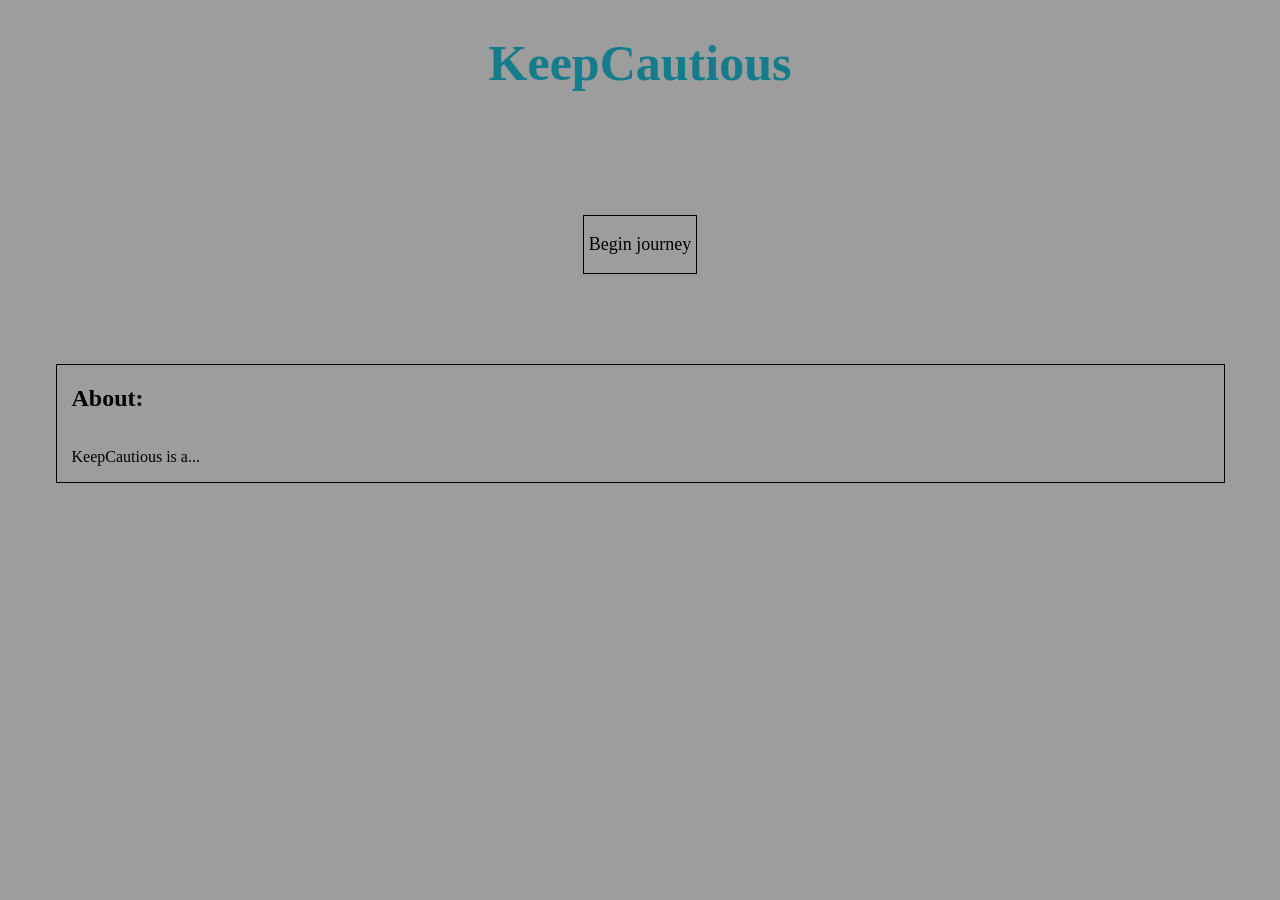
==== index.html @ 1388c2cf "16/2/26" ====
<!DOCTYPE html>
<html lang="en">
<head>
  <meta charset="UTF-8">
  <meta name="viewport" content="width=device-width, initial-scale=1.0">
  <link rel="stylesheet" href="css/style.css">
  <title>KeepCautious</title>
</head>
<body id="index">
  <div id="homepage">
    <h1>
      KeepCautious
    </h1>
    <nav id="start">
      <p>Begin journey</p>
    </nav>
    <main id="about">
      <h2>About:</h2>
      <p>
        KeepCautious is a...
      </p>
    </main>
  </div>
</body>
</html>
---- css/style.css ----
#index{
    margin: 0;
    background-color: rgb(157, 157, 157);
}

h1{
    color: rgb(21, 124, 140);
    font-size: 50px;
}

#homepage{
    display: flex;
    align-items: center;
    flex-direction: column;
}

#start{
    display: block;
    width: auto;
    padding-left: 5px;
    padding-right: 5px;
    border: 1px solid black;
    font-size: large;
    margin-top: 10vh;
    margin-bottom: 10vh;
}

#about{
    display: flex;
    width: 90%;
    border: 1px solid black;
    padding-left: 15px;
    flex-direction: column;
}
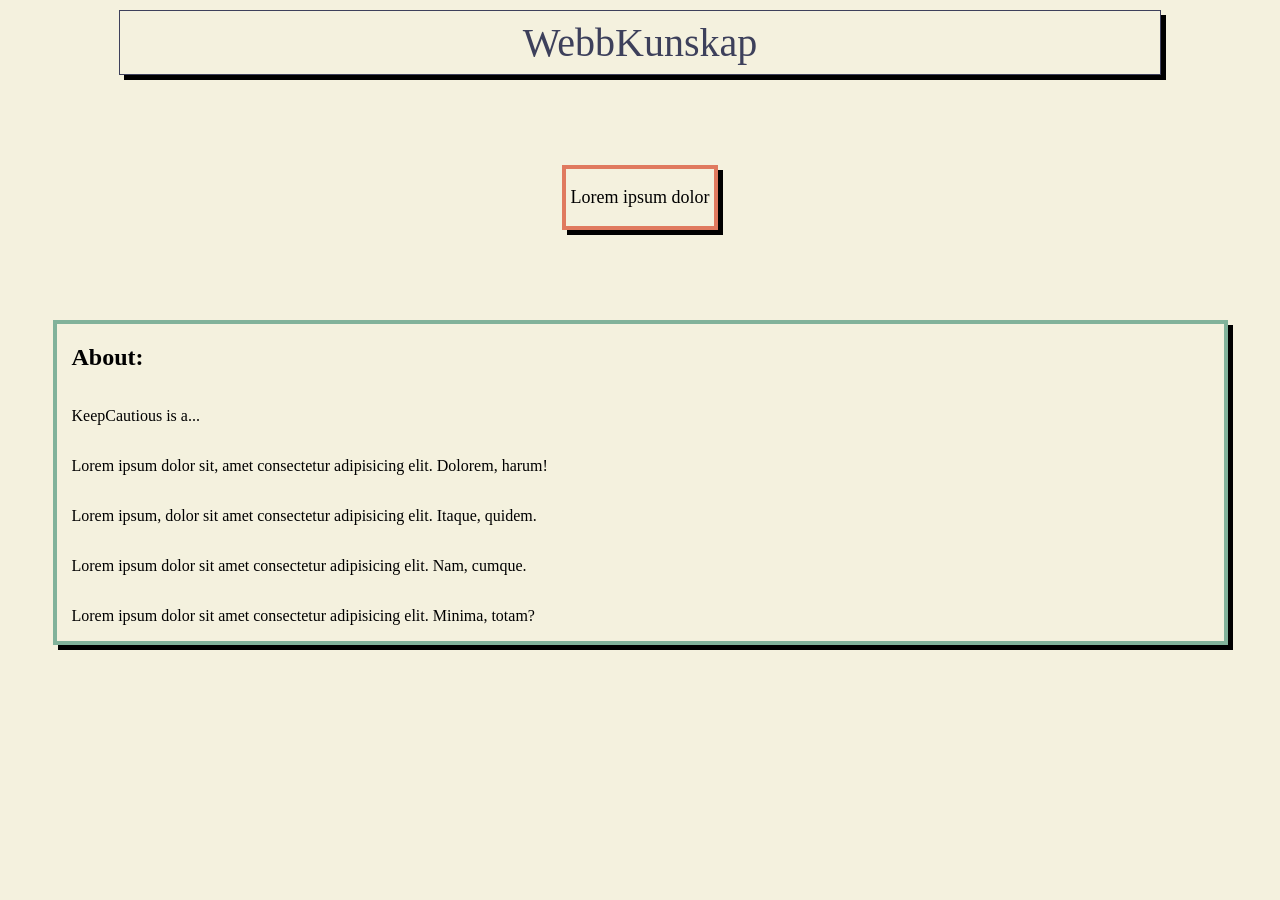
==== commit a65ab46e: "2/3/26" ====
--- a/index.html
+++ b/index.html
@@ -4,21 +4,23 @@
   <meta charset="UTF-8">
   <meta name="viewport" content="width=device-width, initial-scale=1.0">
   <link rel="stylesheet" href="css/style.css">
-  <title>KeepCautious</title>
+  <title>WebbKunskap</title>
 </head>
 <body id="index">
   <div id="homepage">
-    <h1>
-      KeepCautious
-    </h1>
+    <nav class="home">
+      <a href="index.html" class="home-button">WebbKunskap</a>
+    </nav>
     <nav id="start">
-      <p>Begin journey</p>
+      <p>Lorem ipsum dolor </p>
     </nav>
     <main id="about">
       <h2>About:</h2>
-      <p>
-        KeepCautious is a...
-      </p>
+      <p>KeepCautious is a...</p>
+      <p>Lorem ipsum dolor sit, amet consectetur adipisicing elit. Dolorem, harum!</p>
+      <p>Lorem ipsum, dolor sit amet consectetur adipisicing elit. Itaque, quidem.</p>
+      <p>Lorem ipsum dolor sit amet consectetur adipisicing elit. Nam, cumque.</p>
+      <p>Lorem ipsum dolor sit amet consectetur adipisicing elit. Minima, totam?</p>
     </main>
   </div>
 </body>
--- a/css/style.css
+++ b/css/style.css
@@ -1,10 +1,10 @@
 #index{
     margin: 0;
-    background-color: rgb(157, 157, 157);
+    background-color: #f4f1de;
 }
 
 h1{
-    color: rgb(21, 124, 140);
+    color: #3d405b;
     font-size: 50px;
 }
 
@@ -14,21 +14,47 @@
     flex-direction: column;
 }
 
+.home{
+    display: flex;
+    width: 80%; 
+    border: 1px solid #3d405b;
+    box-shadow: 5px 5px;
+    margin-top: 10px;
+    padding: 0.5rem;
+    justify-content: center;
+}
+
+.home-button{
+    color: #3d405b;
+    font-size: 2.5rem;
+    text-decoration: none;
+}
+
 #start{
     display: block;
     width: auto;
     padding-left: 5px;
     padding-right: 5px;
-    border: 1px solid black;
+    border: 4px solid #e07a5f;
+    box-shadow: 5px 5px;
     font-size: large;
     margin-top: 10vh;
     margin-bottom: 10vh;
 }
 
+#start:hover {
+    box-shadow:none;
+    position: relative;
+    left: 5px;
+    top: 5px;
+}
+
 #about{
     display: flex;
     width: 90%;
-    border: 1px solid black;
+    border: 4px solid #81b29a;
+    box-shadow: 5px 5px;
     padding-left: 15px;
     flex-direction: column;
+    margin-bottom: 50px;
 }
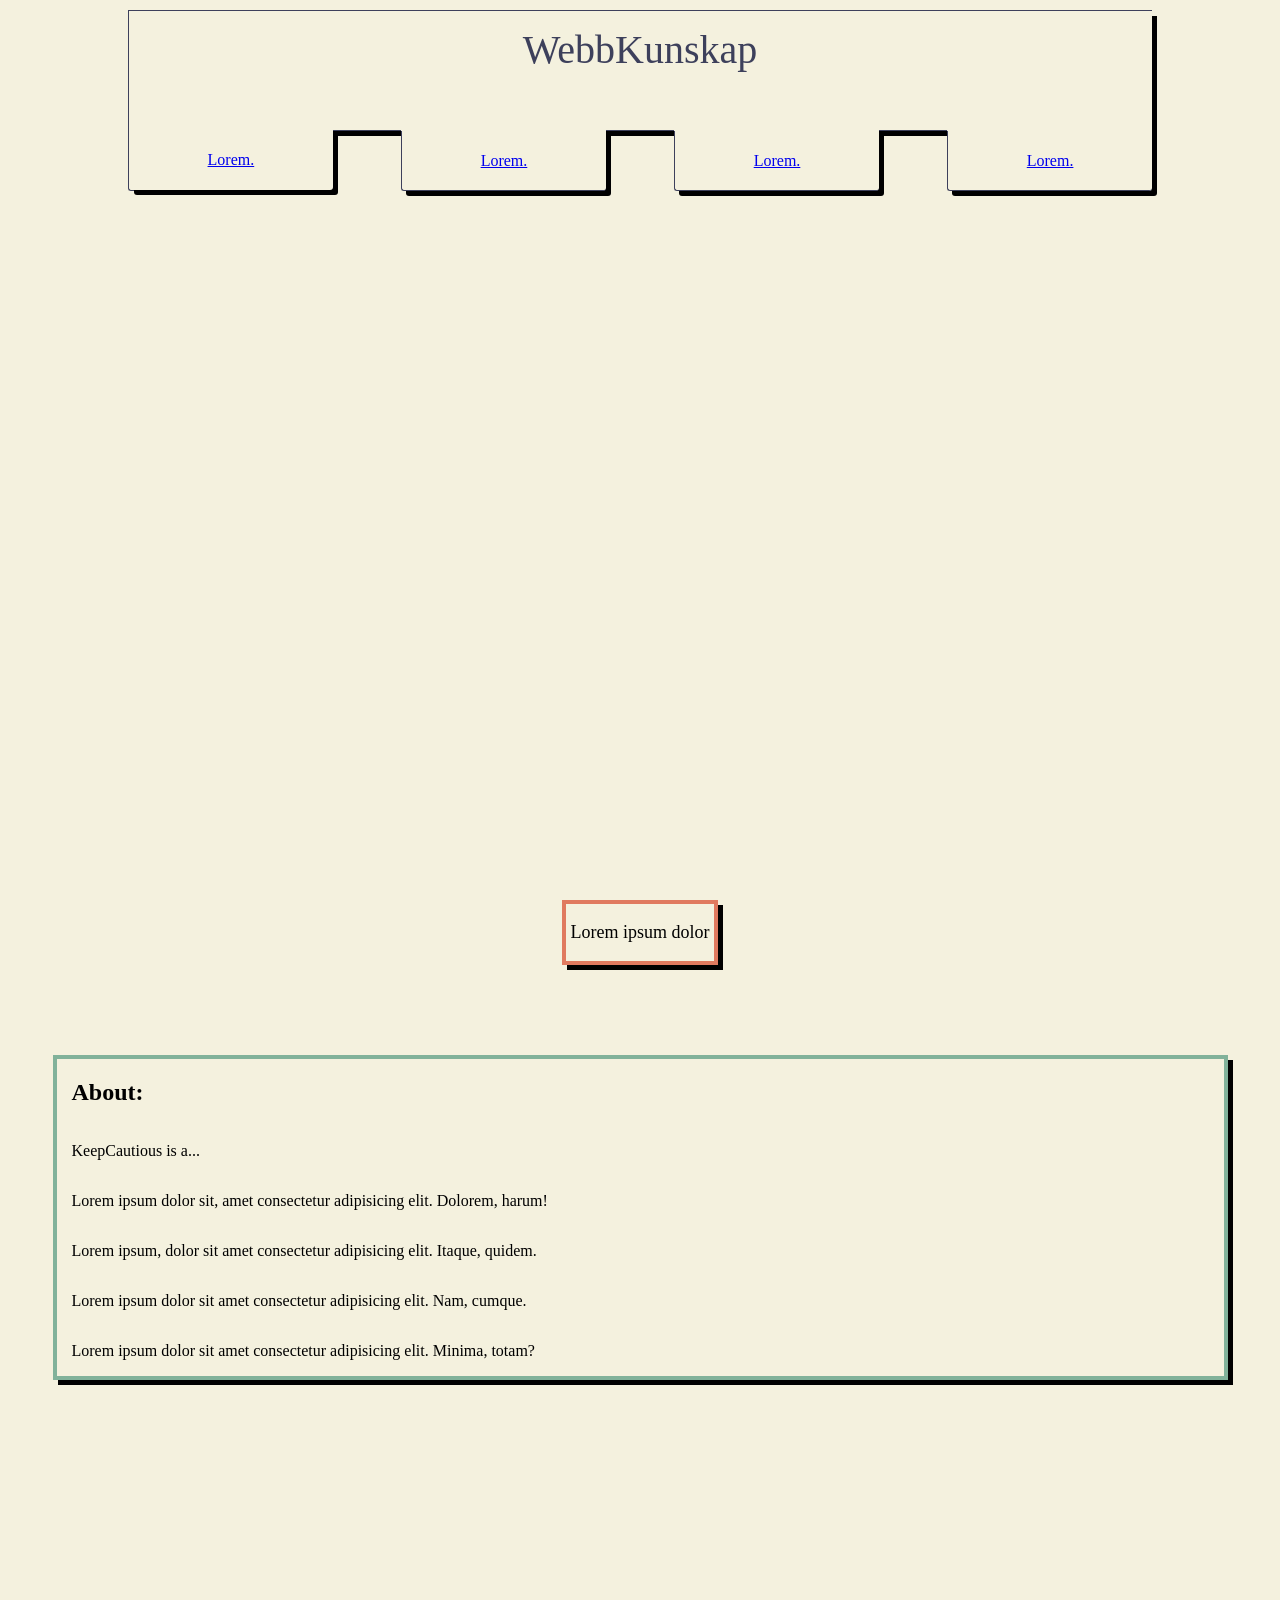
==== commit 38ad8067: "2026-03-09" ====
--- a/index.html
+++ b/index.html
@@ -10,6 +10,19 @@
   <div id="homepage">
     <nav class="home">
       <a href="index.html" class="home-button">WebbKunskap</a>
+      <div class="C1">
+      <a href="c1" class="c1">Lorem.</a>
+      </div>
+      <div class="mt1"></div>
+      <div class="mt3"></div>
+      <a href="c2" class="c2">Lorem.</a>
+      <div class="hmb"></div>
+      <a href="c3" class="c3">Lorem.</a>
+      <div class="mt4"></div>
+      <div class="mt2"></div>
+      <div class="C4">
+        <a href="c4" class="c4">Lorem.</a>
+      </div>
     </nav>
     <nav id="start">
       <p>Lorem ipsum dolor </p>
--- a/css/style.css
+++ b/css/style.css
@@ -15,19 +15,138 @@
 }
 
 .home{
-    display: flex;
+    display: grid;
+    grid-template-rows: 2fr 1fr;
+    grid-template-columns: 3fr 1fr 3fr 1fr 3fr 1fr 3fr;
+    grid-template-areas: 
+    "C1 mt1 mt3 hmb mt4 mt2 C4"
+    "C1 . c2 . c3 . C4"
+    ;
     width: 80%; 
-    border: 1px solid #3d405b;
-    box-shadow: 5px 5px;
+    height: 20vh;
+    border-top: 1px solid #3d405b;
     margin-top: 10px;
-    padding: 0.5rem;
-    justify-content: center;
+    position: fixed;
 }
 
 .home-button{
     color: #3d405b;
     font-size: 2.5rem;
     text-decoration: none;
+    justify-self: center;
+    margin-top: 15px;
+    position: absolute;
+}
+
+.C1{
+    grid-area: C1;
+    display: grid;
+    border-bottom: #3d405b 1px solid;
+    border-left: #3d405b 1px solid;
+    grid-template-rows: 2fr 1fr;
+    grid-template-areas: 
+    "."
+    "c1"
+    ;
+    border-bottom-left-radius: 3px;
+    background-color: #f4f1de;
+}
+
+.c1{
+    display: flex;
+    grid-area: c1;
+    box-shadow: 5px 5px black;
+    align-items: center;
+    justify-content: center;
+    border-bottom-left-radius: 3px;
+    border-bottom-right-radius: 3px;
+}
+
+.mt1{
+    display: block;
+    grid-area: mt1;
+    border-bottom: #3d405b 1px solid;
+    box-shadow: 0px 5px black;
+    background-color: #f4f1de;
+}
+
+.c2{
+    display: flex;
+    grid-area: c2;
+    border-bottom: #3d405b 1px solid;
+    border-left: #3d405b 1px solid;
+    box-shadow: 5px 5px black;
+    align-items: center;
+    justify-content: center;
+    border-bottom-left-radius: 3px;
+    border-bottom-right-radius: 3px;
+    background-color: #f4f1de;
+}
+
+.hmb{
+    display: block;
+    grid-area: hmb;
+    border-bottom: #3d405b 1px solid;
+    box-shadow: 0px 5px black;
+    background-color: #f4f1de;
+}
+
+.c3{
+    display: flex;
+    grid-area: c3;
+    border-bottom: #3d405b 1px solid;
+    border-left: #3d405b 1px solid;
+    box-shadow: 5px 5px black;
+    align-items: center;
+    justify-content: center;
+    border-bottom-left-radius: 3px;
+    border-bottom-right-radius: 3px;
+    background-color: #f4f1de;
+}
+
+.mt2{
+    display: block;
+    grid-area: mt2;
+    border-bottom: #3d405b 1px solid;
+    box-shadow: 0px 5px black;
+    background-color: #f4f1de;
+}
+
+.C4{
+    grid-area: C4;
+    display: grid;
+    grid-template-rows: 2fr 1fr;
+    grid-template-areas: 
+    "."
+    "c4"
+    ;
+    box-shadow: 5px 5px black;
+    border-bottom-right-radius: 3px;
+    border-bottom-left-radius: 3px;
+    background-color: #f4f1de;
+}
+
+.c4{
+    display: flex;
+    grid-area: c4;
+    border-left: #3d405b 1px solid;
+    border-bottom: #3d405b 1px solid;
+    align-items: center;
+    justify-content: center;
+    border-bottom-left-radius: 3px;
+    border-bottom-right-radius: 3px;
+}
+
+.mt3{
+    display: block;
+    grid-area: mt3;
+    background-color: #f4f1de;
+}
+
+.mt4{
+    display: block;
+    grid-area: mt4;
+    background-color: #f4f1de;
 }
 
 #start{
@@ -38,7 +157,7 @@
     border: 4px solid #e07a5f;
     box-shadow: 5px 5px;
     font-size: large;
-    margin-top: 10vh;
+    margin-top: 100vh;
     margin-bottom: 10vh;
 }
 
@@ -56,5 +175,5 @@
     box-shadow: 5px 5px;
     padding-left: 15px;
     flex-direction: column;
-    margin-bottom: 50px;
+    margin-bottom: 50vh;
 }
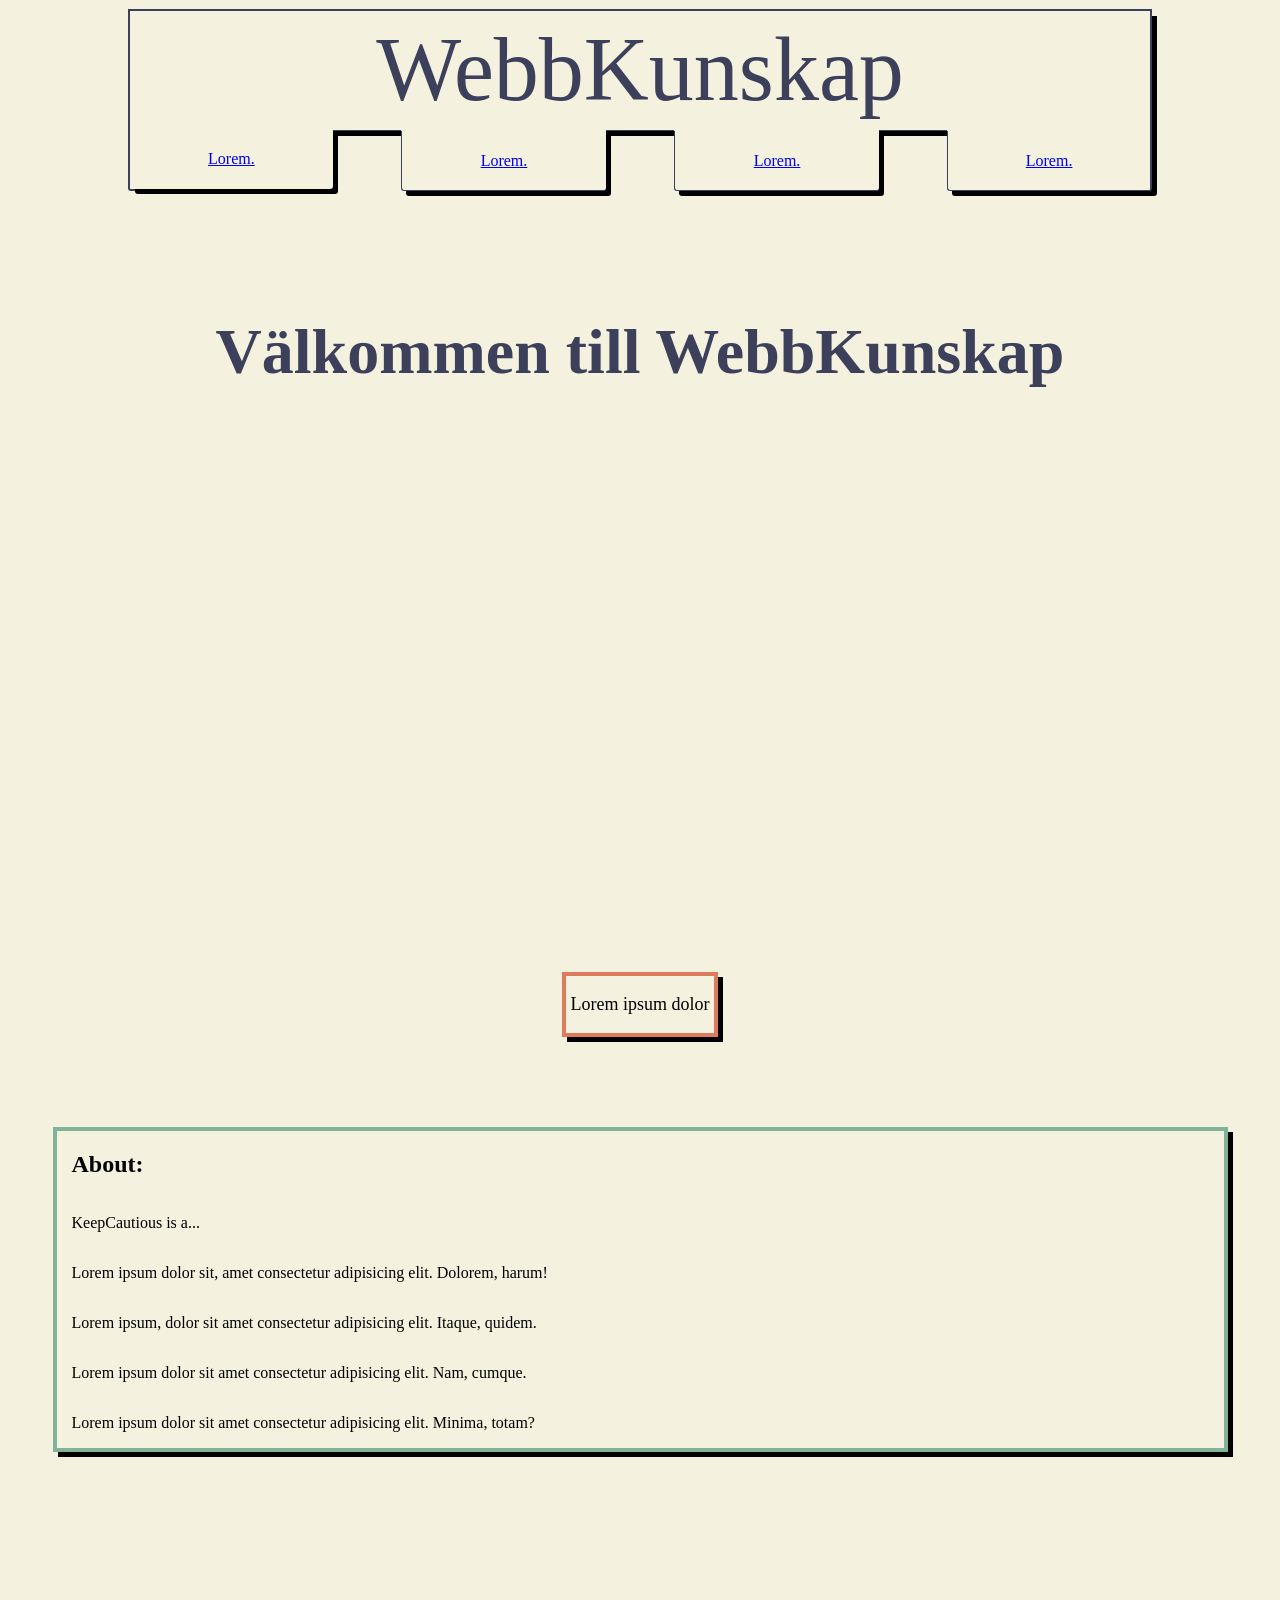
==== commit 4291b82b: "2026-03-23" ====
--- a/index.html
+++ b/index.html
@@ -8,8 +8,8 @@
 </head>
 <body id="index">
   <div id="homepage">
+  <a href="index.html" class="home-button">WebbKunskap</a>
     <nav class="home">
-      <a href="index.html" class="home-button">WebbKunskap</a>
       <div class="C1">
       <a href="c1" class="c1">Lorem.</a>
       </div>
@@ -24,9 +24,10 @@
         <a href="c4" class="c4">Lorem.</a>
       </div>
     </nav>
-    <nav id="start">
+    <h1 id="vlk" class="fade-in">Välkommen till WebbKunskap</h1>
+    <form id="start">
       <p>Lorem ipsum dolor </p>
-    </nav>
+    </form>
     <main id="about">
       <h2>About:</h2>
       <p>KeepCautious is a...</p>
@@ -36,5 +37,6 @@
       <p>Lorem ipsum dolor sit amet consectetur adipisicing elit. Minima, totam?</p>
     </main>
   </div>
+  <script src="js/function.js"></script>
 </body>
 </html>
--- a/css/style.css
+++ b/css/style.css
@@ -5,7 +5,6 @@
 
 h1{
     color: #3d405b;
-    font-size: 50px;
 }
 
 #homepage{
@@ -14,7 +13,18 @@
     flex-direction: column;
 }
 
-.home{
+
+@media screen and (min-width: 401px){
+    .home-button{
+        color: #3d405b;
+        font-size: 10vh;
+        text-decoration: none;
+        justify-self: center;   
+        margin-top: 2vh;
+        position: fixed;
+        z-index: 2;
+    }
+    .home{
     display: grid;
     grid-template-rows: 2fr 1fr;
     grid-template-columns: 3fr 1fr 3fr 1fr 3fr 1fr 3fr;
@@ -24,25 +34,53 @@
     ;
     width: 80%; 
     height: 20vh;
-    border-top: 1px solid #3d405b;
-    margin-top: 10px;
+    border-top: 2px solid #3d405b;
+    margin-top: 1vh;
     position: fixed;
-}
-
-.home-button{
-    color: #3d405b;
-    font-size: 2.5rem;
-    text-decoration: none;
-    justify-self: center;
-    margin-top: 15px;
-    position: absolute;
+    z-index: 1;
+    }
+    #vlk{
+    margin-top: 35vh;
+    font-size: 5vw;
+    }
+}
+
+@media screen and (max-width: 400px) {
+    .home-button{
+        color: #3d405b;
+        font-size: 3rem;
+        text-decoration: none;
+        justify-self: center;   
+        margin-top: 1vh;
+        position: fixed;
+        z-index: 2;
+    }
+    .home{
+    display: grid;
+    grid-template-rows: 2fr 1fr;
+    grid-template-columns: 3fr 1fr 3fr 1fr 3fr 1fr 3fr;
+    grid-template-areas: 
+    "C1 mt1 mt3 hmb mt4 mt2 C4"
+    "C1 . c2 . c3 . C4"
+    ;
+    width: 320px; 
+    height: 90px;
+    border-top: 2px solid #3d405b;
+    margin-top: 1vh;
+    position: fixed;
+    }
+    #vlk{
+    margin-top: 20vh;
+    font-size: 6vw;
+    z-index: 2;
+}
 }
 
 .C1{
     grid-area: C1;
     display: grid;
-    border-bottom: #3d405b 1px solid;
-    border-left: #3d405b 1px solid;
+    border-bottom: #3d405b 2px solid;
+    border-left: #3d405b 2px solid;
     grid-template-rows: 2fr 1fr;
     grid-template-areas: 
     "."
@@ -121,6 +159,7 @@
     "c4"
     ;
     box-shadow: 5px 5px black;
+    border-right: #3d405b 2px solid;
     border-bottom-right-radius: 3px;
     border-bottom-left-radius: 3px;
     background-color: #f4f1de;
@@ -134,7 +173,6 @@
     align-items: center;
     justify-content: center;
     border-bottom-left-radius: 3px;
-    border-bottom-right-radius: 3px;
 }
 
 .mt3{
@@ -147,6 +185,23 @@
     display: block;
     grid-area: mt4;
     background-color: #f4f1de;
+}
+
+.fade-in {
+	opacity: 1;
+	animation-name: fadeInOpacity;
+	animation-iteration-count: 1;
+	animation-timing-function: ease-in;
+	animation-duration: 2s;
+}
+
+@keyframes fadeInOpacity {
+	0% {
+		opacity: 0;
+	}
+	100% {
+		opacity: 1;
+	}
 }
 
 #start{
@@ -157,8 +212,10 @@
     border: 4px solid #e07a5f;
     box-shadow: 5px 5px;
     font-size: large;
-    margin-top: 100vh;
+    margin-top: 60vh;
     margin-bottom: 10vh;
+    opacity: 0;
+    transition: opacity 3s;
 }
 
 #start:hover {
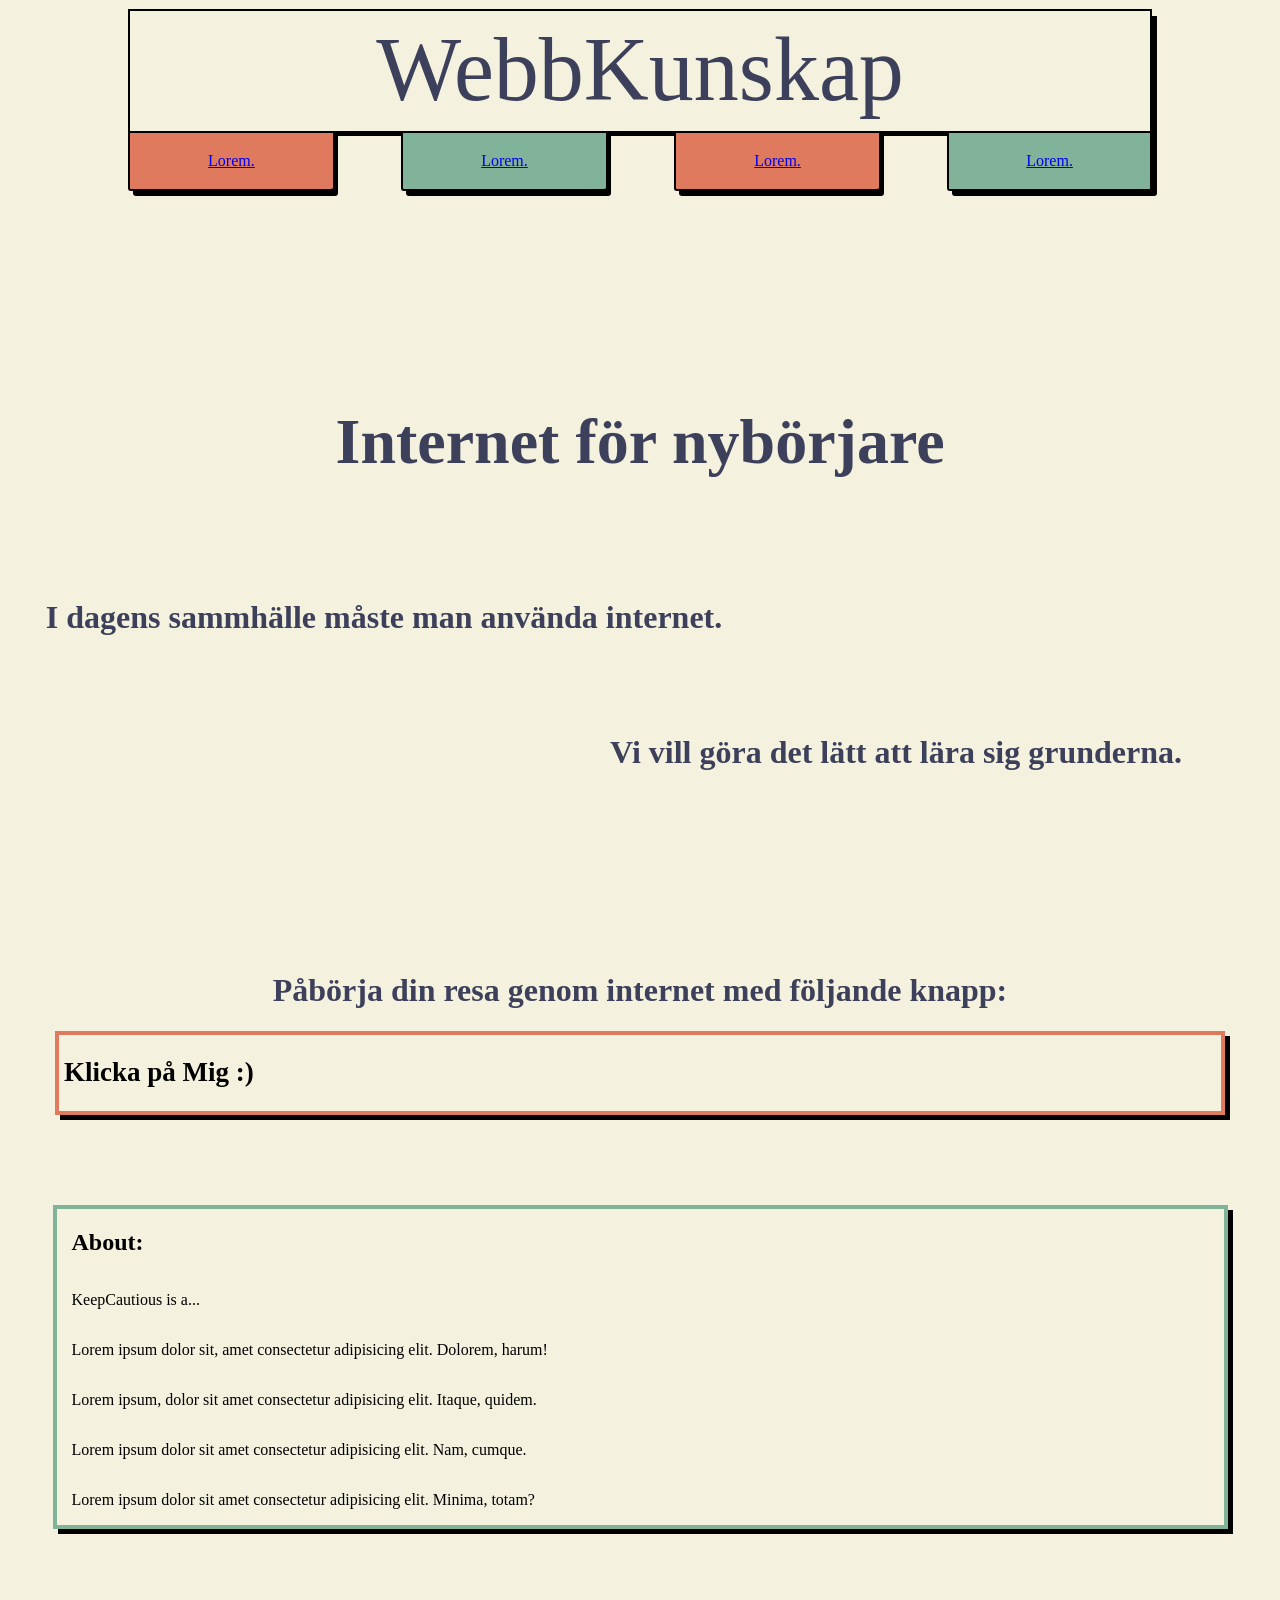
==== commit b7cd85bf: "Idk" ====
--- a/index.html
+++ b/index.html
@@ -10,32 +10,34 @@
   <div id="homepage">
   <a href="index.html" class="home-button">WebbKunskap</a>
     <nav class="home">
-      <div class="C1">
-      <a href="c1" class="c1">Lorem.</a>
-      </div>
+      <div class="C1"></div>
+      <a href="C1" class="c1">Lorem.</a>
       <div class="mt1"></div>
-      <div class="mt3"></div>
+      <div class="mt2"></div>
       <a href="c2" class="c2">Lorem.</a>
       <div class="hmb"></div>
       <a href="c3" class="c3">Lorem.</a>
+      <div class="mt3"></div>
       <div class="mt4"></div>
-      <div class="mt2"></div>
       <div class="C4">
         <a href="c4" class="c4">Lorem.</a>
       </div>
     </nav>
-    <h1 id="vlk" class="fade-in">Välkommen till WebbKunskap</h1>
-    <form id="start">
-      <p>Lorem ipsum dolor </p>
-    </form>
-    <main id="about">
+    <h1 id="vlk">Internet för nybörjare</h1>
+    <h1 class="fade-in" id="inf1" name="info1">I dagens sammhälle måste man använda internet.</h1>
+    <h1 class="fade-in" id="inf2" name="info2">Vi vill göra det lätt att lära sig grunderna.</h1>
+    <h1 class="fade-in" id="bgn" name="begin">Påbörja din resa genom internet med följande knapp:</h1>
+    <main id="start" class="fade-in" name="start-button">
+      <h2>Klicka på Mig :)</h2>
+    </main>
+    <footer id="about">
       <h2>About:</h2>
       <p>KeepCautious is a...</p>
       <p>Lorem ipsum dolor sit, amet consectetur adipisicing elit. Dolorem, harum!</p>
       <p>Lorem ipsum, dolor sit amet consectetur adipisicing elit. Itaque, quidem.</p>
       <p>Lorem ipsum dolor sit amet consectetur adipisicing elit. Nam, cumque.</p>
       <p>Lorem ipsum dolor sit amet consectetur adipisicing elit. Minima, totam?</p>
-    </main>
+    </footer>
   </div>
   <script src="js/function.js"></script>
 </body>
--- a/css/style.css
+++ b/css/style.css
@@ -3,14 +3,26 @@
     background-color: #f4f1de;
 }
 
+#C1{
+    margin: 0;
+    background-color: #f4f1de;
+}
+
 h1{
     color: #3d405b;
 }
 
 #homepage{
-    display: flex;
-    align-items: center;
+    display: flex;  
     flex-direction: column;
+    column-wrap: wrap;
+    align-items: center;
+}
+
+#secondpage{
+    display: flex;
+    flex-direction: column;
+    column-wrap: wrap;
 }
 
 
@@ -30,18 +42,33 @@
     grid-template-columns: 3fr 1fr 3fr 1fr 3fr 1fr 3fr;
     grid-template-areas: 
     "C1 mt1 mt3 hmb mt4 mt2 C4"
-    "C1 . c2 . c3 . C4"
+    "c1 . c2 . c3 . C4"
     ;
     width: 80%; 
     height: 20vh;
-    border-top: 2px solid #3d405b;
+    border-top: 2px solid black;
     margin-top: 1vh;
     position: fixed;
     z-index: 1;
     }
     #vlk{
-    margin-top: 35vh;
+    margin-top: 45vh;
     font-size: 5vw;
+    animation-name: fadeInOpacity;
+	animation-iteration-count: 1;
+	animation-timing-function: ease-in;
+	animation-duration: 2s;
+    }
+    @keyframes fadeInOpacity {
+	0% {
+		opacity: 0;
+	}
+	100% {
+		opacity: 1;
+	}
+    }
+    #bgn{
+        margin-top: 20vh;
     }
 }
 
@@ -61,33 +88,41 @@
     grid-template-columns: 3fr 1fr 3fr 1fr 3fr 1fr 3fr;
     grid-template-areas: 
     "C1 mt1 mt3 hmb mt4 mt2 C4"
-    "C1 . c2 . c3 . C4"
+    "c1 . c2 . c3 . C4"
     ;
     width: 320px; 
     height: 90px;
-    border-top: 2px solid #3d405b;
+    border-top: 2px solid #000000;
     margin-top: 1vh;
     position: fixed;
+    z-index: 1;
     }
     #vlk{
-    margin-top: 20vh;
-    font-size: 6vw;
-    z-index: 2;
-}
+    margin-top: 25vh;
+    font-size: 12vw;
+    animation-name: fadeInOpacity;
+	animation-iteration-count: 1;
+	animation-timing-function: ease-in;
+	animation-duration: 2s;
+    }
+    @keyframes fadeInOpacity {
+	0% {
+		opacity: 0;
+	}
+	100% {
+		opacity: 1;
+	}
+    }
+    #bgn{
+        margin-top: 20vh;
+    }
 }
 
 .C1{
     grid-area: C1;
-    display: grid;
-    border-bottom: #3d405b 2px solid;
-    border-left: #3d405b 2px solid;
-    grid-template-rows: 2fr 1fr;
-    grid-template-areas: 
-    "."
-    "c1"
-    ;
-    border-bottom-left-radius: 3px;
-    background-color: #f4f1de;
+    display: flex;
+    background-color: #f4f1de;
+    border-left: #000000 2px solid;
 }
 
 .c1{
@@ -98,12 +133,15 @@
     justify-content: center;
     border-bottom-left-radius: 3px;
     border-bottom-right-radius: 3px;
+    background-color: #e07a5f;
+    border-top: black 2px solid;
+    border-left:#000000 2px solid;
+    border-bottom: #000000 2px solid;
 }
 
 .mt1{
     display: block;
     grid-area: mt1;
-    border-bottom: #3d405b 1px solid;
     box-shadow: 0px 5px black;
     background-color: #f4f1de;
 }
@@ -111,20 +149,20 @@
 .c2{
     display: flex;
     grid-area: c2;
-    border-bottom: #3d405b 1px solid;
-    border-left: #3d405b 1px solid;
-    box-shadow: 5px 5px black;
-    align-items: center;
-    justify-content: center;
-    border-bottom-left-radius: 3px;
-    border-bottom-right-radius: 3px;
-    background-color: #f4f1de;
+    border-bottom: #000000 2px solid;
+    border-left: #000000 2px solid;
+    box-shadow: 5px 5px black;
+    align-items: center;
+    justify-content: center;
+    border-bottom-left-radius: 3px;
+    border-bottom-right-radius: 3px;
+    border-top: #000000 2px solid;
+    background-color: #81b29a;
 }
 
 .hmb{
     display: block;
     grid-area: hmb;
-    border-bottom: #3d405b 1px solid;
     box-shadow: 0px 5px black;
     background-color: #f4f1de;
 }
@@ -132,20 +170,20 @@
 .c3{
     display: flex;
     grid-area: c3;
-    border-bottom: #3d405b 1px solid;
-    border-left: #3d405b 1px solid;
-    box-shadow: 5px 5px black;
-    align-items: center;
-    justify-content: center;
-    border-bottom-left-radius: 3px;
-    border-bottom-right-radius: 3px;
-    background-color: #f4f1de;
+    border-bottom: #000000 2px solid;
+    border-left: #000000 2px solid;
+    box-shadow: 5px 5px black;
+    align-items: center;
+    justify-content: center;
+    border-bottom-left-radius: 3px;
+    border-bottom-right-radius: 3px;
+    background-color: #e07a5f;
+    border-top: #000000 2px solid;
 }
 
 .mt2{
     display: block;
     grid-area: mt2;
-    border-bottom: #3d405b 1px solid;
     box-shadow: 0px 5px black;
     background-color: #f4f1de;
 }
@@ -159,7 +197,7 @@
     "c4"
     ;
     box-shadow: 5px 5px black;
-    border-right: #3d405b 2px solid;
+    border-right: #000000 2px solid;
     border-bottom-right-radius: 3px;
     border-bottom-left-radius: 3px;
     background-color: #f4f1de;
@@ -168,11 +206,13 @@
 .c4{
     display: flex;
     grid-area: c4;
-    border-left: #3d405b 1px solid;
-    border-bottom: #3d405b 1px solid;
-    align-items: center;
-    justify-content: center;
-    border-bottom-left-radius: 3px;
+    border-left: #000000 2px solid;
+    border-bottom: #000000 2px solid;
+    align-items: center;
+    justify-content: center;
+    border-bottom-left-radius: 3px;
+    background-color: #81b29a;
+    border-top: #000000 2px solid;
 }
 
 .mt3{
@@ -188,37 +228,35 @@
 }
 
 .fade-in {
-	opacity: 1;
-	animation-name: fadeInOpacity;
-	animation-iteration-count: 1;
-	animation-timing-function: ease-in;
-	animation-duration: 2s;
-}
-
-@keyframes fadeInOpacity {
-	0% {
-		opacity: 0;
-	}
-	100% {
-		opacity: 1;
-	}
+	opacity: 0;
+    transition: opacity 3s;
+}
+
+#inf1{
+    position: relative;
+    right: 20%;
+    margin-top: 6%;
+}
+
+#inf2{
+    position: relative;
+    left: 20%;
+    margin-top: 6%;
 }
 
 #start{
-    display: block;
-    width: auto;
+    display: flexbox;
+    width: 90%;
     padding-left: 5px;
     padding-right: 5px;
     border: 4px solid #e07a5f;
     box-shadow: 5px 5px;
     font-size: large;
-    margin-top: 60vh;
     margin-bottom: 10vh;
-    opacity: 0;
-    transition: opacity 3s;
-}
-
-#start:hover {
+    justify-items: center;
+}
+
+#start:active {
     box-shadow:none;
     position: relative;
     left: 5px;
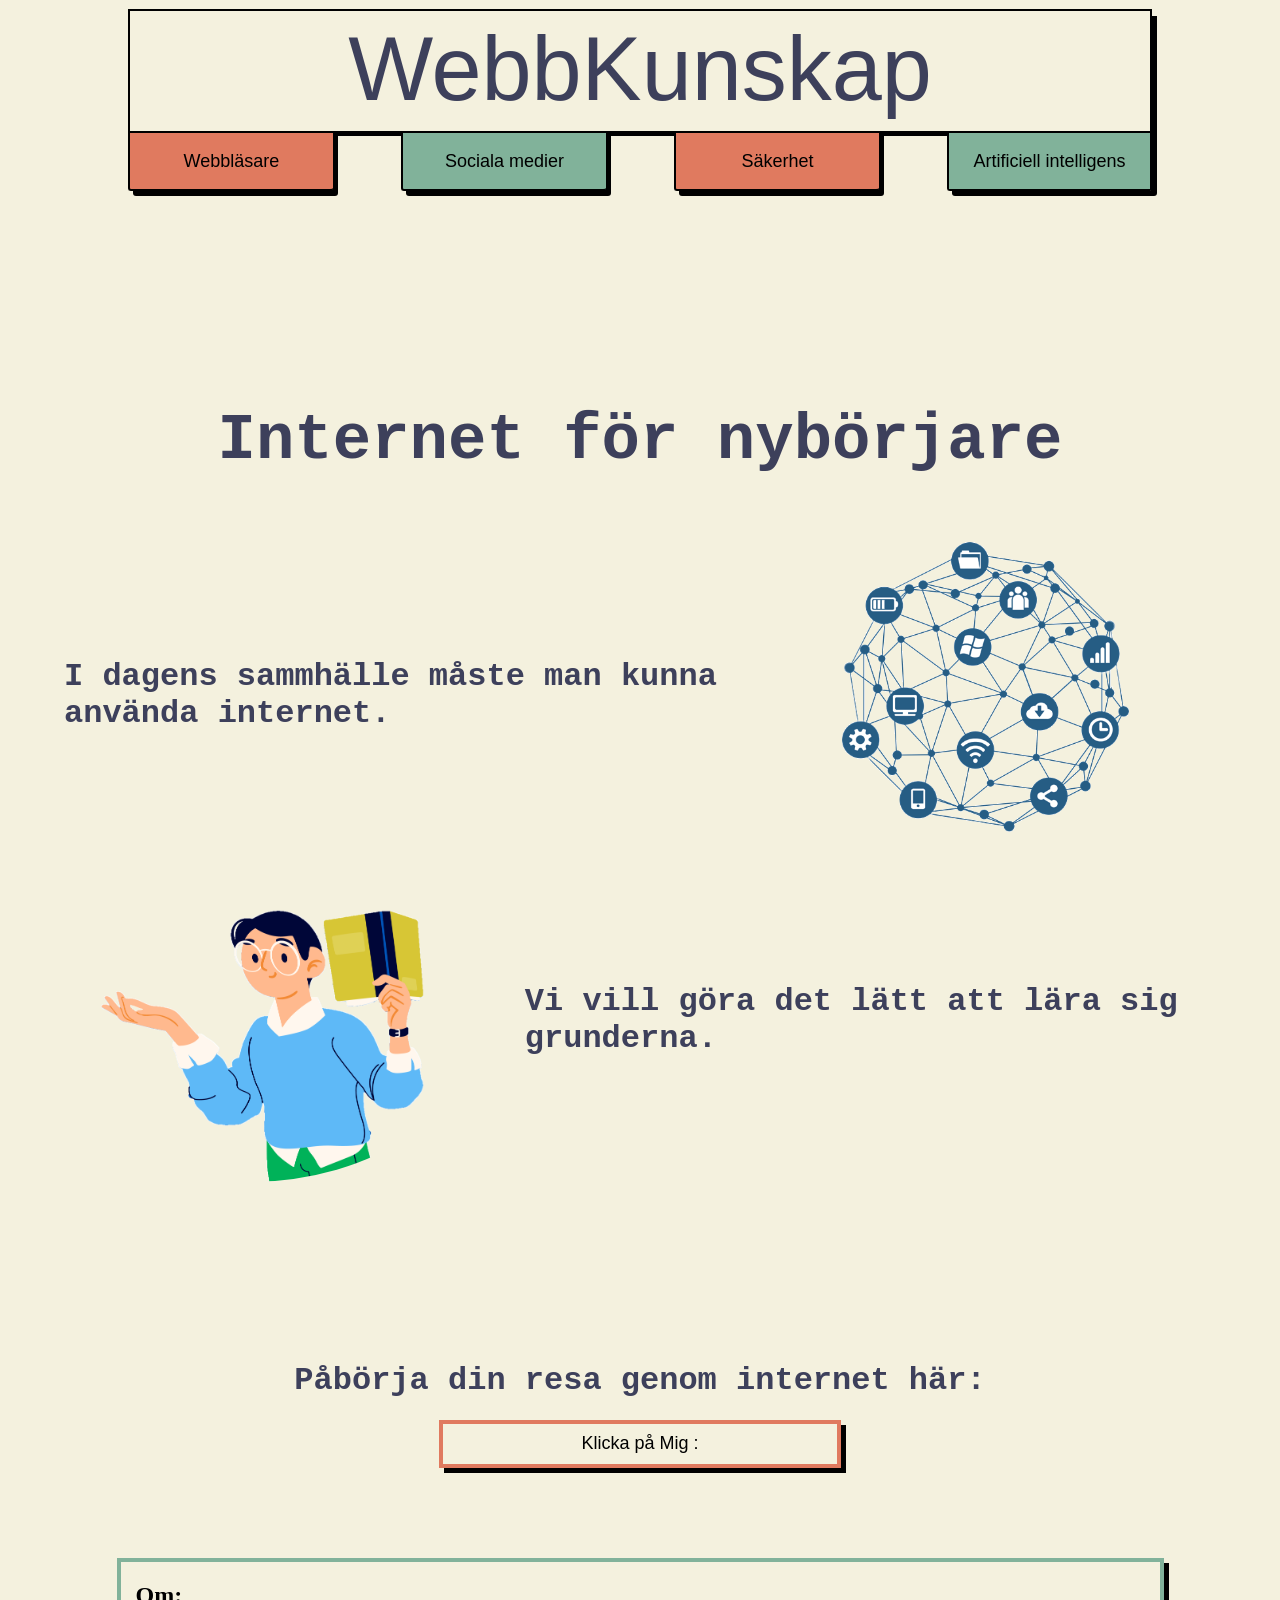
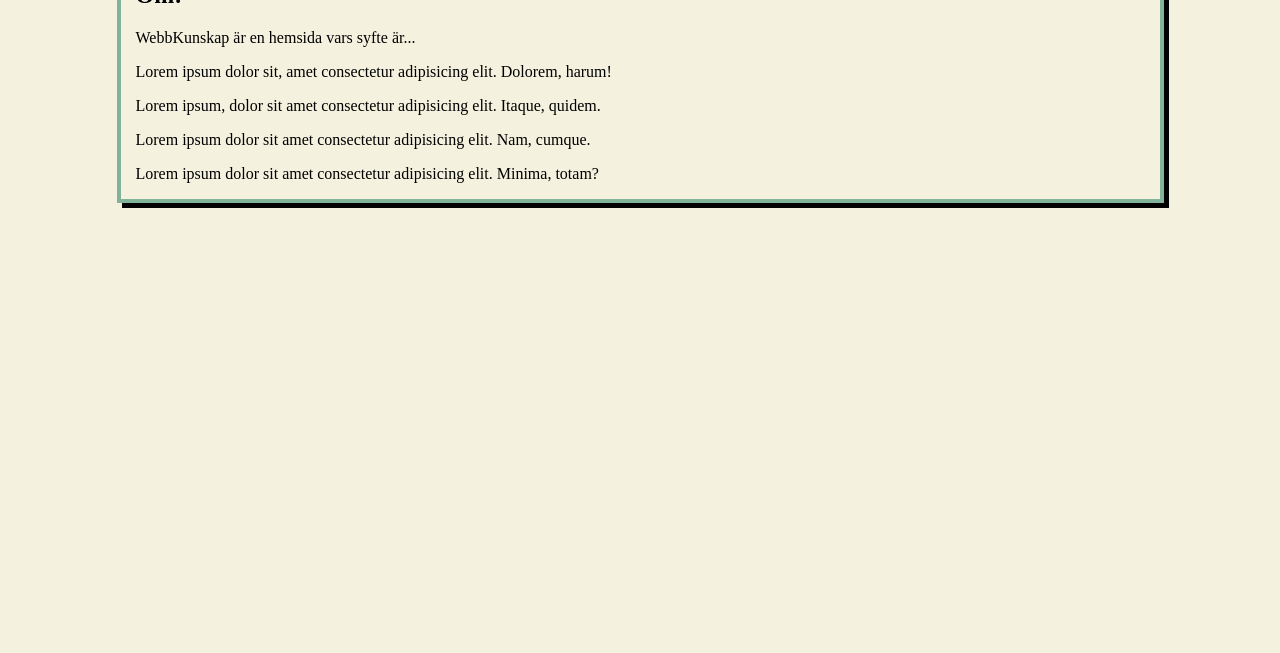
==== commit 0159c693: "27/4 Har inte börjat på de andra sidorna" ====
--- a/index.html
+++ b/index.html
@@ -11,28 +11,32 @@
   <a href="index.html" class="home-button">WebbKunskap</a>
     <nav class="home">
       <div class="C1"></div>
-      <a href="C1" class="c1">Lorem.</a>
+      <a href="C1.html" class="c1">Webbläsare</a>
       <div class="mt1"></div>
       <div class="mt2"></div>
-      <a href="c2" class="c2">Lorem.</a>
+      <a href="c2" class="c2">Sociala medier</a>
       <div class="hmb"></div>
-      <a href="c3" class="c3">Lorem.</a>
+      <a href="c3" class="c3">Säkerhet</a>
       <div class="mt3"></div>
       <div class="mt4"></div>
       <div class="C4">
-        <a href="c4" class="c4">Lorem.</a>
+        <a href="c4" class="c4">Artificiell intelligens</a>
       </div>
     </nav>
     <h1 id="vlk">Internet för nybörjare</h1>
-    <h1 class="fade-in" id="inf1" name="info1">I dagens sammhälle måste man använda internet.</h1>
-    <h1 class="fade-in" id="inf2" name="info2">Vi vill göra det lätt att lära sig grunderna.</h1>
-    <h1 class="fade-in" id="bgn" name="begin">Påbörja din resa genom internet med följande knapp:</h1>
-    <main id="start" class="fade-in" name="start-button">
-      <h2>Klicka på Mig :)</h2>
-    </main>
+    <div class="fade-in" id="inf1" name="info1">
+      <h1 id="txt1">I dagens sammhälle måste man kunna använda internet.</h1>
+      <img src="img/internet-enhance-your-business.png" alt="Karta som symboliserar internet" id="map">
+    </div>
+    <div class="fade-in" id="inf2" name="info2">
+      <img src="img/ten-benefits-of-a-teaching-career.png" alt="Lärare" id="tch">
+      <h1 id="txt2">Vi vill göra det lätt att lära sig grunderna.</h1>
+    </div>
+    <h1 class="fade-in" id="bgn" name="begin">Påbörja din resa genom internet här:</h1>
+    <a id="start" class="fade-in" name="start-button" href="C1.html">Klicka på Mig :</a>
     <footer id="about">
-      <h2>About:</h2>
-      <p>KeepCautious is a...</p>
+      <h2>Om:</h2>
+      <p>WebbKunskap är en hemsida vars syfte är...</p>
       <p>Lorem ipsum dolor sit, amet consectetur adipisicing elit. Dolorem, harum!</p>
       <p>Lorem ipsum, dolor sit amet consectetur adipisicing elit. Itaque, quidem.</p>
       <p>Lorem ipsum dolor sit amet consectetur adipisicing elit. Nam, cumque.</p>
--- a/css/style.css
+++ b/css/style.css
@@ -10,12 +10,19 @@
 
 h1{
     color: #3d405b;
+    font-family:'Courier New', Courier, monospace;
+}
+
+a{
+    text-decoration: none;
+    color: #000000;
+    font-size: large;
+    font-family: 'Franklin Gothic Medium', 'Arial Narrow', Arial, sans-serif;
 }
 
 #homepage{
     display: flex;  
     flex-direction: column;
-    column-wrap: wrap;
     align-items: center;
 }
 
@@ -35,6 +42,7 @@
         margin-top: 2vh;
         position: fixed;
         z-index: 2;
+        font-family:'Lucida Sans', 'Lucida Sans Regular', 'Lucida Grande', 'Lucida Sans Unicode', Geneva, Verdana, sans-serif
     }
     .home{
     display: grid;
@@ -70,6 +78,64 @@
     #bgn{
         margin-top: 20vh;
     }
+    
+#inf1{
+    width: 90%;
+    display: grid;
+    grid-template-columns: 60% 40%;
+    grid-template-areas:
+    "txt1 map"
+    ;
+    margin-top: 1%;
+}
+
+#txt1{
+    grid-area: txt1;
+    align-self: center;
+    justify-self: center;
+}
+
+#map{
+    grid-area: map;
+    width: 100%;
+    justify-self: center;
+}
+
+#inf2{
+    width: 90%;
+    display: grid;
+    grid-template-columns: 40% 60%;
+    grid-template-areas:
+    "tch txt2"
+    ;
+}
+
+#txt2{
+    grid-area: txt2;
+    align-self: center;
+    justify-self: center;
+}
+
+#tch{
+    grid-area: tch;
+    width: 100%;
+    border-radius: 100%;
+    position: relative;
+    right: 10%;
+}
+
+#start{
+    display: flex;
+    width: 30%;
+    height: 2.5rem;
+    padding-left: 5px;
+    padding-right: 5px;
+    border: 4px solid #e07a5f;
+    box-shadow: 5px 5px;
+    margin-bottom: 10vh;
+    justify-content: center;
+    align-items: center;
+}
 }
 
 @media screen and (max-width: 400px) {
@@ -81,6 +147,7 @@
         margin-top: 1vh;
         position: fixed;
         z-index: 2;
+        font-family:'Lucida Sans', 'Lucida Sans Regular', 'Lucida Grande', 'Lucida Sans Unicode', Geneva, Verdana, sans-serif
     }
     .home{
     display: grid;
@@ -99,11 +166,12 @@
     }
     #vlk{
     margin-top: 25vh;
-    font-size: 12vw;
+    font-size: 10vw;
     animation-name: fadeInOpacity;
 	animation-iteration-count: 1;
 	animation-timing-function: ease-in;
 	animation-duration: 2s;
+    text-align: center;
     }
     @keyframes fadeInOpacity {
 	0% {
@@ -114,8 +182,69 @@
 	}
     }
     #bgn{
-        margin-top: 20vh;
-    }
+        width: 70%;
+        margin-top: 10vh;
+        text-align: center;
+        font-size: larger;
+    }
+    #inf1{
+    width: 90%;
+    display: grid;
+    grid-template-columns: 60% 40%;
+    grid-template-areas:
+    "txt1 map"
+    ;
+    margin-top: 15%;
+    align-items: center;
+    justify-items: center;
+    }
+
+#txt1{
+    grid-area: txt1;
+    font-size: larger;
+}
+
+#map{
+    grid-area: map;
+    width: 125%;
+}
+
+#inf2{
+    width: 90%;
+    display: grid;
+    grid-template-columns: 40% 60%;
+    grid-template-areas:
+    "tch txt2"
+    ;
+    margin-top: 15%;
+}
+
+#txt2{
+    grid-area: txt2;
+    align-self: center;
+    justify-self: center;
+    font-size: larger;
+}
+
+#tch{
+    grid-area: tch;
+    width: 120%;
+    justify-self: last baseline;
+    border-radius: 100%;
+}
+
+#start{
+    display: flex;
+    width: 80%;
+    height: 2.5rem;
+    padding-left: 5px;
+    padding-right: 5px;
+    border: 4px solid #e07a5f;
+    box-shadow: 5px 5px;
+    margin-bottom: 10vh;
+    justify-content: center;
+    align-items: center;
+}
 }
 
 .C1{
@@ -232,30 +361,6 @@
     transition: opacity 3s;
 }
 
-#inf1{
-    position: relative;
-    right: 20%;
-    margin-top: 6%;
-}
-
-#inf2{
-    position: relative;
-    left: 20%;
-    margin-top: 6%;
-}
-
-#start{
-    display: flexbox;
-    width: 90%;
-    padding-left: 5px;
-    padding-right: 5px;
-    border: 4px solid #e07a5f;
-    box-shadow: 5px 5px;
-    font-size: large;
-    margin-bottom: 10vh;
-    justify-items: center;
-}
-
 #start:active {
     box-shadow:none;
     position: relative;
@@ -264,8 +369,8 @@
 }
 
 #about{
-    display: flex;
-    width: 90%;
+    display: block;
+    width: 80%;
     border: 4px solid #81b29a;
     box-shadow: 5px 5px;
     padding-left: 15px;
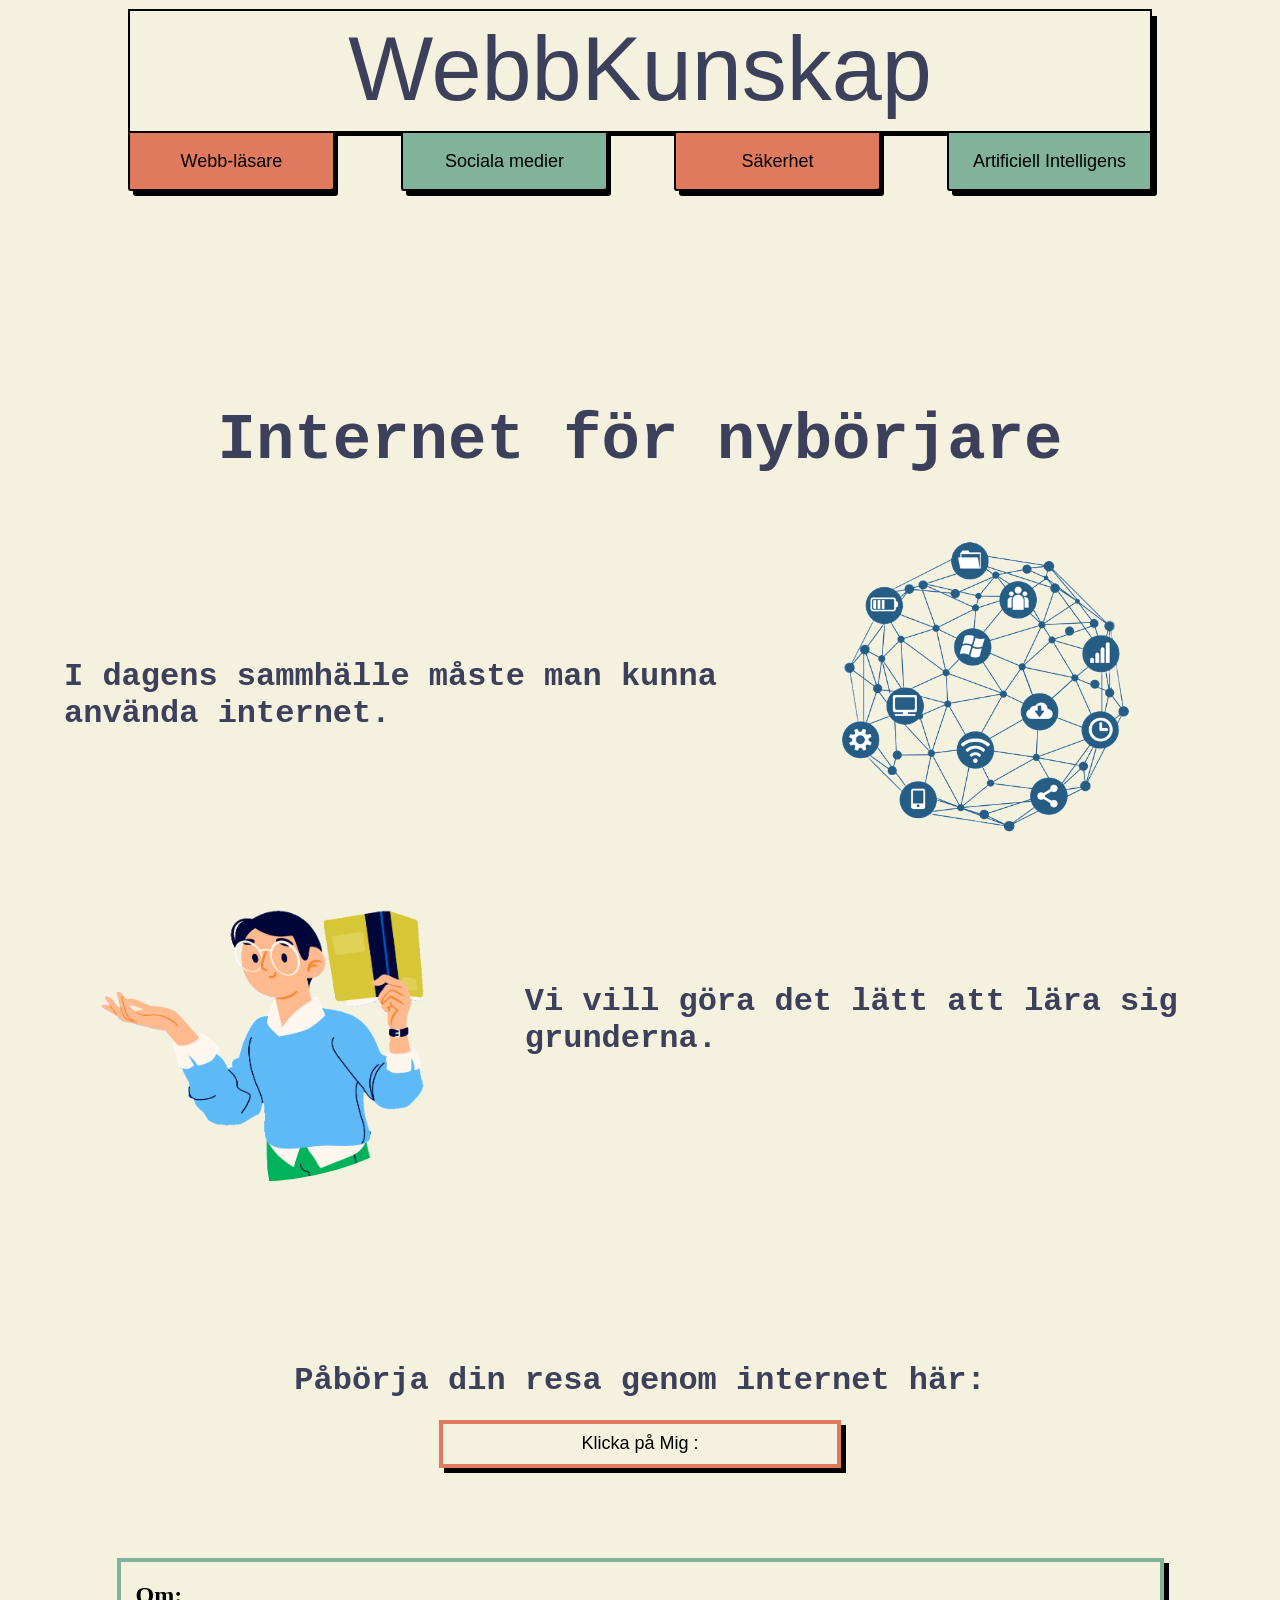
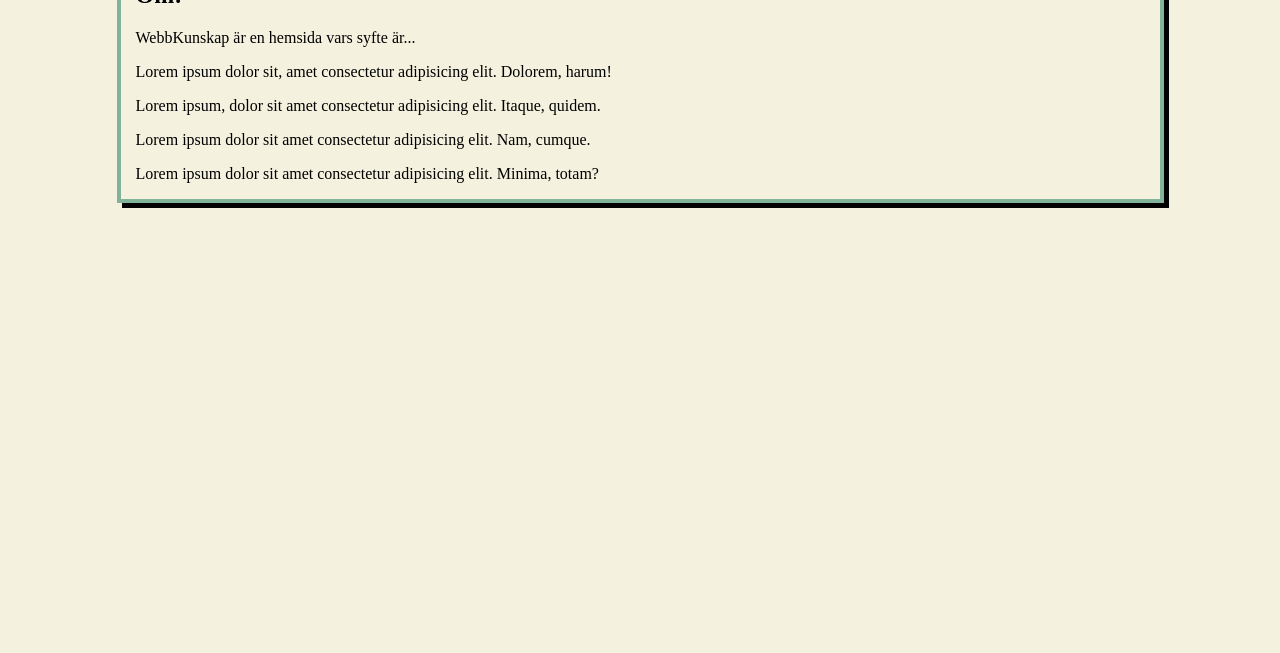
==== commit 0c930981: "Mobil-fix" ====
--- a/index.html
+++ b/index.html
@@ -11,7 +11,7 @@
   <a href="index.html" class="home-button">WebbKunskap</a>
     <nav class="home">
       <div class="C1"></div>
-      <a href="C1.html" class="c1">Webbläsare</a>
+      <a href="C1.html" class="c1">Webb-läsare</a>
       <div class="mt1"></div>
       <div class="mt2"></div>
       <a href="c2" class="c2">Sociala medier</a>
@@ -19,9 +19,8 @@
       <a href="c3" class="c3">Säkerhet</a>
       <div class="mt3"></div>
       <div class="mt4"></div>
-      <div class="C4">
-        <a href="c4" class="c4">Artificiell intelligens</a>
-      </div>
+      <div class="C4"></div>
+      <a href="c4" class="c4">Artificiell Intelligens</a>
     </nav>
     <h1 id="vlk">Internet för nybörjare</h1>
     <div class="fade-in" id="inf1" name="info1">
--- a/css/style.css
+++ b/css/style.css
@@ -50,7 +50,7 @@
     grid-template-columns: 3fr 1fr 3fr 1fr 3fr 1fr 3fr;
     grid-template-areas: 
     "C1 mt1 mt3 hmb mt4 mt2 C4"
-    "c1 . c2 . c3 . C4"
+    "c1 . c2 . c3 . c4"
     ;
     width: 80%; 
     height: 20vh;
@@ -147,7 +147,7 @@
         margin-top: 1vh;
         position: fixed;
         z-index: 2;
-        font-family:'Lucida Sans', 'Lucida Sans Regular', 'Lucida Grande', 'Lucida Sans Unicode', Geneva, Verdana, sans-serif
+        font-family:'Lucida Sans', 'Lucida Sans Regular', 'Lucida Grande', 'Lucida Sans Unicode', Geneva, Verdana, sans-serif;
     }
     .home{
     display: grid;
@@ -155,10 +155,10 @@
     grid-template-columns: 3fr 1fr 3fr 1fr 3fr 1fr 3fr;
     grid-template-areas: 
     "C1 mt1 mt3 hmb mt4 mt2 C4"
-    "c1 . c2 . c3 . C4"
+    "c1 . c2 . c3 . c4"
     ;
     width: 320px; 
-    height: 90px;
+    height: 110px;
     border-top: 2px solid #000000;
     margin-top: 1vh;
     position: fixed;
@@ -319,17 +319,11 @@
 
 .C4{
     grid-area: C4;
-    display: grid;
-    grid-template-rows: 2fr 1fr;
-    grid-template-areas: 
-    "."
-    "c4"
-    ;
-    box-shadow: 5px 5px black;
+    display: flex;
+    box-shadow: 5px black;
     border-right: #000000 2px solid;
-    border-bottom-right-radius: 3px;
-    border-bottom-left-radius: 3px;
-    background-color: #f4f1de;
+    background-color: #f4f1de;
+    box-shadow: 5px 5px black;
 }
 
 .c4{
@@ -340,8 +334,11 @@
     align-items: center;
     justify-content: center;
     border-bottom-left-radius: 3px;
+    border-bottom-right-radius: 3px;
     background-color: #81b29a;
     border-top: #000000 2px solid;
+    border-right: #000000 2px solid;
+    box-shadow: 5px 5px black;
 }
 
 .mt3{
